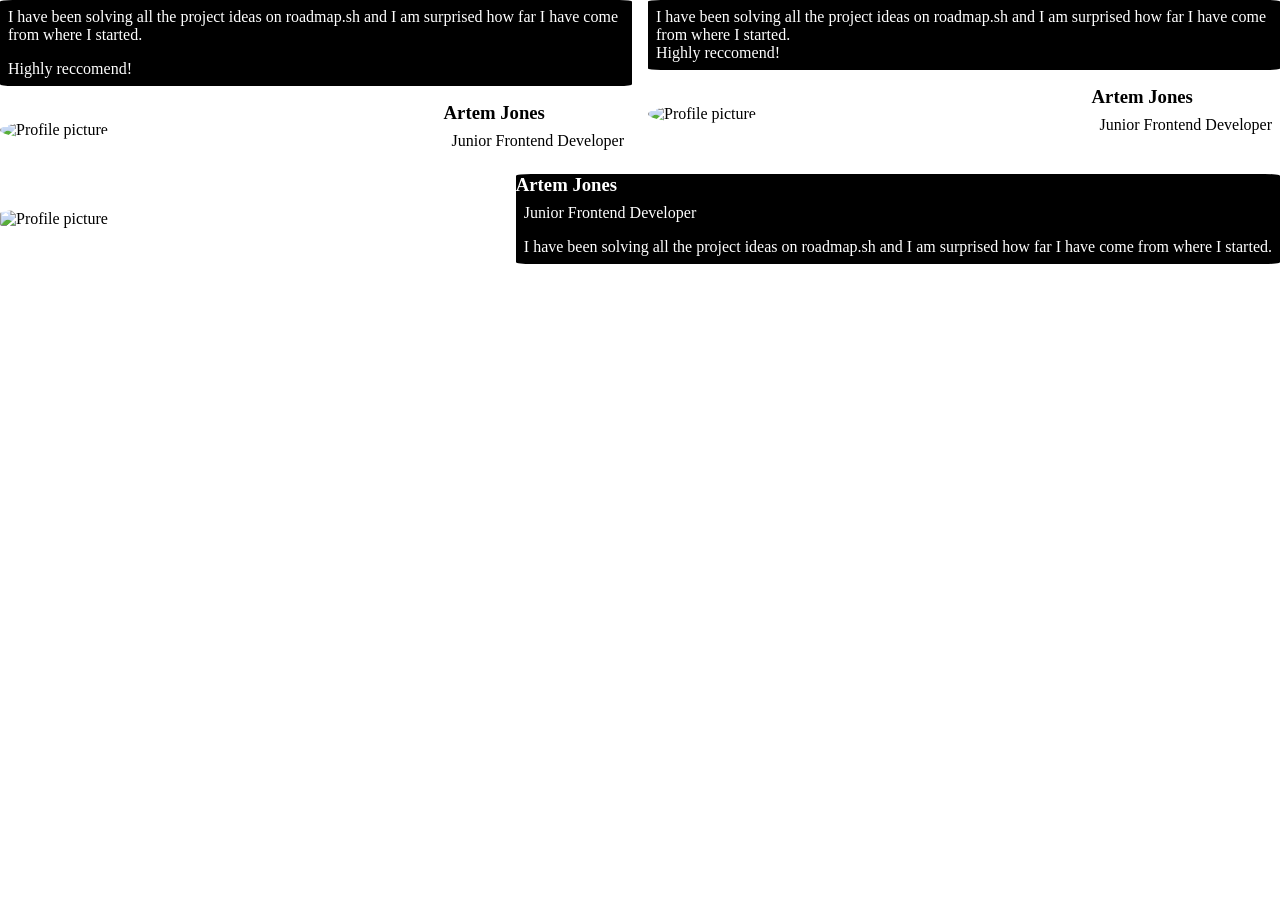
==== 5.Testimonial Cards/index.html @ 668e2061 "Testimonial cards" ====
<!DOCTYPE html>
<html>
    <head>
        <meta charset="UTF-8">
        <meta name="viewport" content="width=device-width, initial-scale=1.0">
        <title>Changelog component</title>
        <link rel="stylesheet" href="style.css">
    </head>
    <main class="container">
        <div class="box">
            <div class="bubble">
                <p>I have been solving all the project
                    ideas on roadmap.sh 
                    and I am surprised how far I have come from
                    where I started.
                </p>
                <p>
                    Highly reccomend!
                </p>
            </div>
            <div class="info">
                <img src="https://i.pravatar.cc/80?img=12" alt="Profile picture">
                <div class="title">
                    <h3>Artem Jones</h3>
                    <p>Junior Frontend Developer</p>
                </div>
            </div>
        </div>

        <div class="box">
            <div class="bubble">
                <p>I have been solving all the project
                    ideas on roadmap.sh 
                    and I am surprised how far I have come from
                    where I started.<br>
                    Highly reccomend!
                </p>
            </div>
            <div class="info">
                <img src="https://i.pravatar.cc/80?img=12" alt="Profile picture">
                <div class="title">
                    <h3>Artem Jones</h3>
                    <p>Junior Frontend Developer</p>
                </div>
            </div>
        </div>
        <div class="box">
            <div class="bubble">
                <h3>Artem Jones</h3>
                <p>Junior Frontend Developer</p>
                <p>I have been solving all the project
                    ideas on roadmap.sh 
                    and I am surprised how far I have come from
                    where I started.</p>
            </div>
            <div class="info">
                <img src="https://i.pravatar.cc/80?img=12" alt="Profile picture">
            </div>
        </div>
    </main>
    <footer>

    </footer>
</html>
---- 5.Testimonial Cards/style.css ----
* {
    margin: 0;
    padding: 0;
    box-sizing: border-box;
}

.container {
  display: grid;
  grid-template-columns: repeat(2, 1fr);
  gap: 1rem;
}

.box{
    display:flex;
    flex-direction: column;
    gap:1rem;
    
    .bubble{
        background-color: black;
        border-radius: 2%;
        color:white
    }

    p{
        padding:0.5em;
    };
    .info{
        img {
            border-radius: 50%;
        }
        align-items: center;
        display:flex;
        flex-direction: row;
        justify-content: space-between;
        .name{
            display:flex;
            flex-direction: column;
        }
    }
}

.box:nth-child(3) {
    grid-column: 1 / -1;
    display:flex;
    flex-direction: row-reverse;
    justify-content: space-between;
    img {
        border-radius: 20%;
    }
}
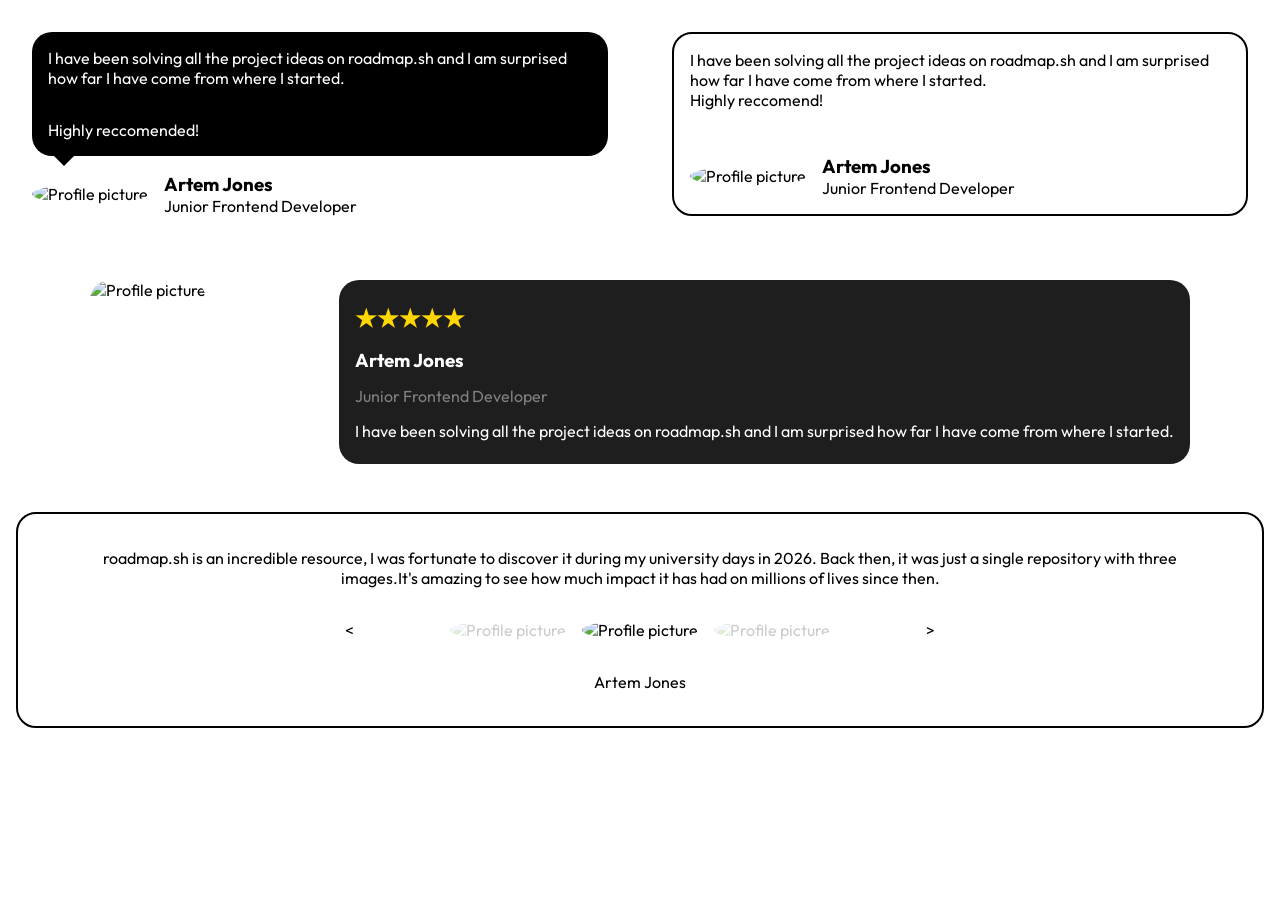
==== commit 34503837: "Datepicker UI" ====
--- a/5.Testimonial Cards/index.html
+++ b/5.Testimonial Cards/index.html
@@ -3,8 +3,11 @@
     <head>
         <meta charset="UTF-8">
         <meta name="viewport" content="width=device-width, initial-scale=1.0">
-        <title>Changelog component</title>
+        <title>Testimonial Cards</title>
         <link rel="stylesheet" href="style.css">
+        <link rel="preconnect" href="https://fonts.googleapis.com">
+        <link rel="preconnect" href="https://fonts.gstatic.com" crossorigin>
+        <link href="https://fonts.googleapis.com/css2?family=Caveat:wght@400..700&family=Outfit:wght@100..900&display=swap" rel="stylesheet">
     </head>
     <main class="container">
         <div class="box">
@@ -15,7 +18,7 @@
                     where I started.
                 </p>
                 <p>
-                    Highly reccomend!
+                    Highly reccomended!
                 </p>
             </div>
             <div class="info">
@@ -46,6 +49,7 @@
         </div>
         <div class="box">
             <div class="bubble">
+                <h2>★★★★★</h2>
                 <h3>Artem Jones</h3>
                 <p>Junior Frontend Developer</p>
                 <p>I have been solving all the project
@@ -53,12 +57,24 @@
                     and I am surprised how far I have come from
                     where I started.</p>
             </div>
-            <div class="info">
+            <img src="https://i.pravatar.cc/80?img=12" alt="Profile picture">
+        </div>
+        <div class="box">
+            <p>
+                roadmap.sh is an incredible resource,
+                I was fortunate to discover it during
+                my university days in 2026. Back then, it was just a 
+                single repository with three images.It's amazing to see 
+                how much impact it has had on millions of lives since then.
+            </p>
+            <div class="pictures">
+                <p><</p>
                 <img src="https://i.pravatar.cc/80?img=12" alt="Profile picture">
+                <img src="https://i.pravatar.cc/80?img=12" alt="Profile picture">
+                <img src="https://i.pravatar.cc/80?img=12" alt="Profile picture">
+                <p>></p>
             </div>
+            <p>Artem Jones</p>
         </div>
     </main>
-    <footer>
-
-    </footer>
 </html>
--- a/5.Testimonial Cards/style.css
+++ b/5.Testimonial Cards/style.css
@@ -2,50 +2,128 @@
     margin: 0;
     padding: 0;
     box-sizing: border-box;
+    font-family: Outfit;
 }
 
 .container {
   display: grid;
   grid-template-columns: repeat(2, 1fr);
-  gap: 1rem;
+  grid-auto-rows: 1fr;
 }
 
-.box{
+.box:nth-child(1){
+    padding:2rem;
     display:flex;
     flex-direction: column;
     gap:1rem;
-    
+    img{
+        border-radius: 80%;
+    }
     .bubble{
+        position: relative;
         background-color: black;
-        border-radius: 2%;
-        color:white
+        color:white;
+        border-radius: 20px;
+        p{
+            padding: 1rem;
+        }
     }
 
-    p{
-        padding:0.5em;
-    };
+    .bubble::after{
+        content:"";
+        position:absolute;
+        bottom:-10px;
+        left:20px;
+        width:0;
+        height:0;
+
+        border-left: 12px solid transparent;
+        border-right: 12px solid transparent;
+        border-top: 12px solid black;
+    }
+
     .info{
-        img {
-            border-radius: 50%;
-        }
-        align-items: center;
         display:flex;
         flex-direction: row;
-        justify-content: space-between;
-        .name{
-            display:flex;
-            flex-direction: column;
-        }
+        gap:1rem;
+        align-items: center;
     }
 }
 
-.box:nth-child(3) {
-    grid-column: 1 / -1;
+.box:nth-child(2){
+    margin:2rem;
+    padding: 1rem;
     display:flex;
-    flex-direction: row-reverse;
+    flex-direction: column;
+    gap:1rem;
+    border:2px solid black;
+    border-radius: 20px;
     justify-content: space-between;
-    img {
-        border-radius: 20%;
+
+    img{
+        border-radius:80%;
+    }
+
+    .info{
+
+        display:flex;
+        flex-direction: row;
+        gap:1rem;
+        align-items:center;
     }
 }
 
+.box:nth-child(3){
+    display:flex;
+    gap:1rem;
+    flex-direction: row-reverse;
+    justify-content: space-around;
+    grid-column: span 2;
+    padding: 2rem;
+    img{
+        border-radius: 20px;
+    }
+    .bubble{
+        display:flex;
+        flex-direction: column;
+        justify-content: space-around;
+        color:white;
+        background-color: rgb(30, 30, 30);
+        border-radius: 20px;
+        padding:1rem;
+        *:nth-child(3){
+            color:gray;
+        }
+    }
+    h2{
+    color: gold;
+    }
+}
+
+.box:nth-child(4){
+    border: 2px solid black;
+    border-radius: 20px;
+    margin: 1rem;
+    display:flex;
+
+    flex-direction: column;
+    justify-content: center;
+    align-items: center;
+    grid-column: span 2;
+    p{
+        margin: 1rem 5rem;
+        text-align: center;
+    }
+    img{
+        border-radius: 90%;
+    }
+    .pictures{
+        display: flex;
+        flex-direction: row;
+        gap:1rem;
+        align-items: center;
+        img:nth-child(even){
+            opacity:0.2;
+        }
+    }
+}
